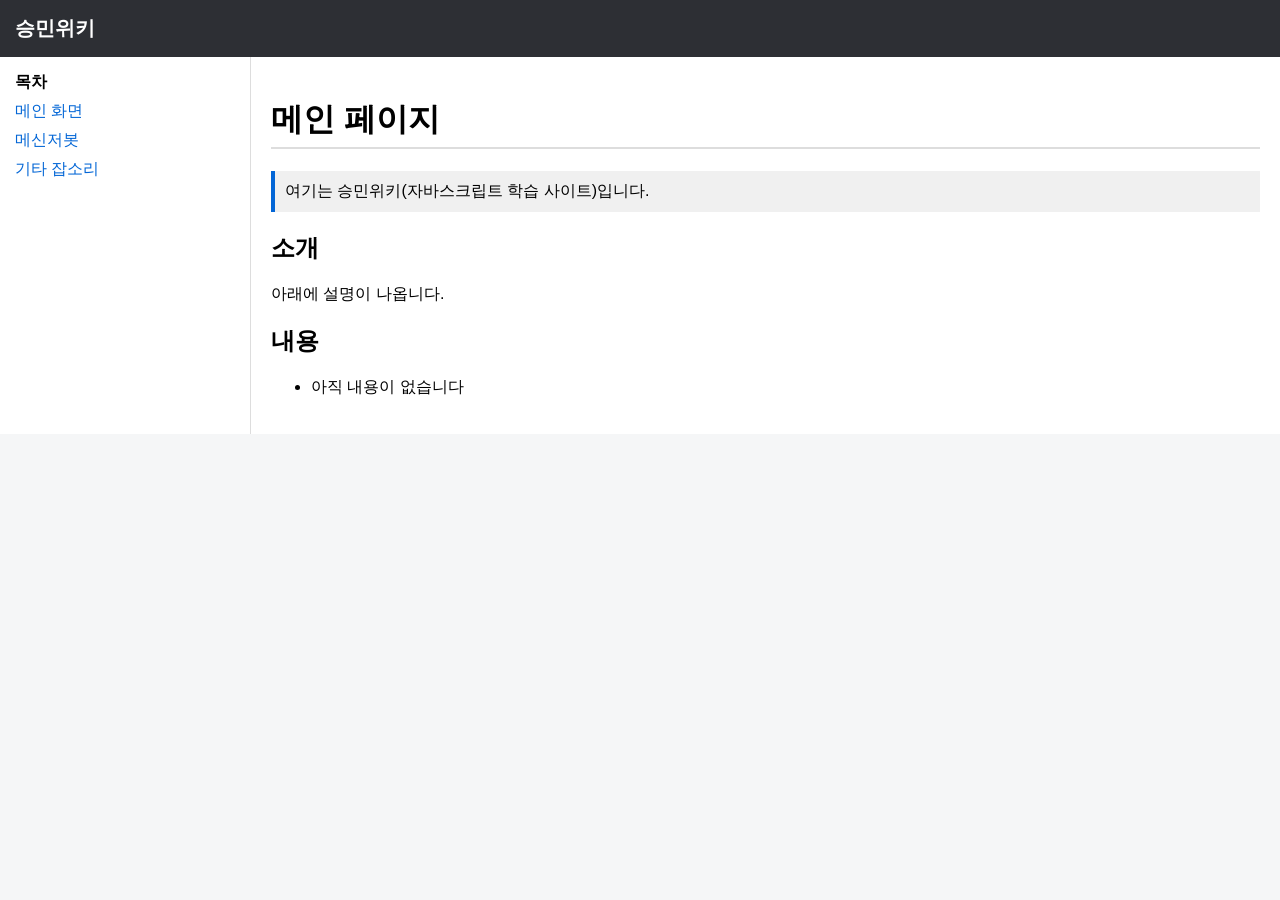
==== index.html @ 6987b263 "Update index.html" ====
<!DOCTYPE html>
<html lang="ko">
<head>
  <meta charset="utf-8">
  <link rel="stylesheet" href="css.css">
  <title>승민위키</title>
</head>
<body>

<header>승민위키</header>

<div class="container">
  <nav>
    <b>목차</b>
    <a href="index.html">메인 화면</a>
    <a href="doc.html"  onclick="send(1)">메신저봇</a>
    <a href="#">기타 잡소리</a>
  </nav>

  <main>
    <h1>메인 페이지</h1>

    <div class="box">
      여기는 승민위키(자바스크립트 학습 사이트)입니다.
    </div>

    <h2>소개</h2>
    <p>아래에 설명이 나옵니다.</p>

    <h2>내용</h2>
    <ul id="content">
      <li>아직 내용이 없습니다</li>
    </ul>

  </main>
</div>

</body>
</html>

<script>
function send(value) {
  localStorage.setItem("page", str(value));
}
</script>
---- css.css ----
body {
      margin: 0;
      font-family: Arial, sans-serif;
      background-color: #f5f6f7;
    }

    header {
      background-color: #2d2f34;
      color: white;
      padding: 15px;
      font-size: 20px;
      font-weight: bold;
    }

    .container {
      display: flex;
    }

    nav {
      width: 220px;
      background: #ffffff;
      border-right: 1px solid #ddd;
      padding: 15px;
    }

    nav a {
      display: block;
      text-decoration: none;
      color: #0366d6;
      margin: 8px 0;
    }

    main {
      flex: 1;
      padding: 20px;
      background: white;
    }

    h1 {
      border-bottom: 2px solid #ddd;
      padding-bottom: 5px;
    }

    .box {
      background: #f0f0f0;
      padding: 10px;
      margin: 10px 0;
      border-left: 4px solid #0366d6;
    }
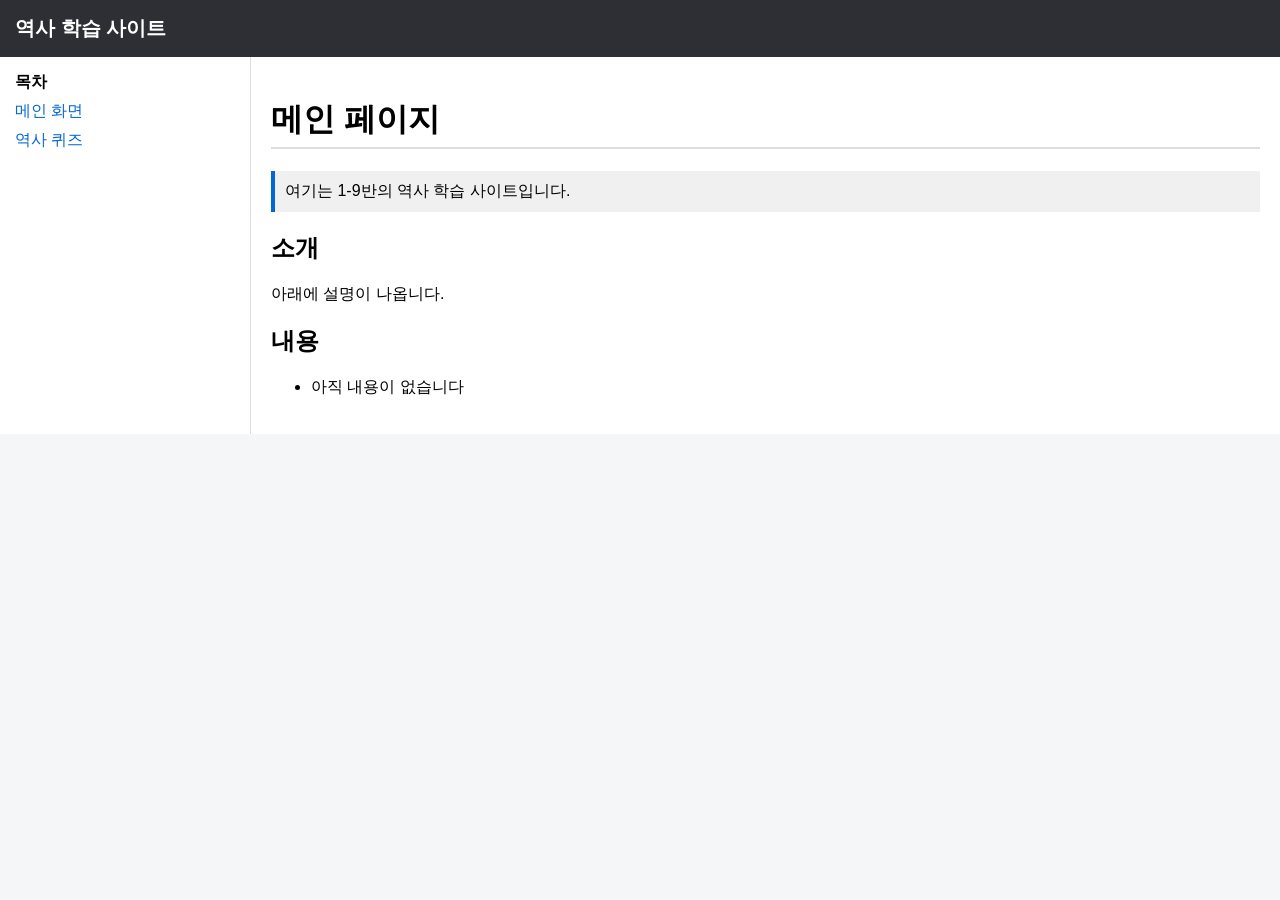
==== commit 35fe2779: "Update title and header for history site" ====
--- a/index.html
+++ b/index.html
@@ -3,25 +3,24 @@
 <head>
   <meta charset="utf-8">
   <link rel="stylesheet" href="css.css">
-  <title>승민위키</title>
+  <title>역사</title>
 </head>
 <body>
 
-<header>승민위키</header>
+<header>역사 학습 사이트</header>
 
 <div class="container">
   <nav>
     <b>목차</b>
     <a href="index.html">메인 화면</a>
-    <a href="doc.html"  onclick="send(1)">메신저봇</a>
-    <a href="#">기타 잡소리</a>
+    <a href="doc.html"  onclick="send(1)">역사 퀴즈</a>
   </nav>
 
   <main>
     <h1>메인 페이지</h1>
 
     <div class="box">
-      여기는 승민위키(자바스크립트 학습 사이트)입니다.
+      여기는 1-9반의 역사 학습 사이트입니다.
     </div>
 
     <h2>소개</h2>
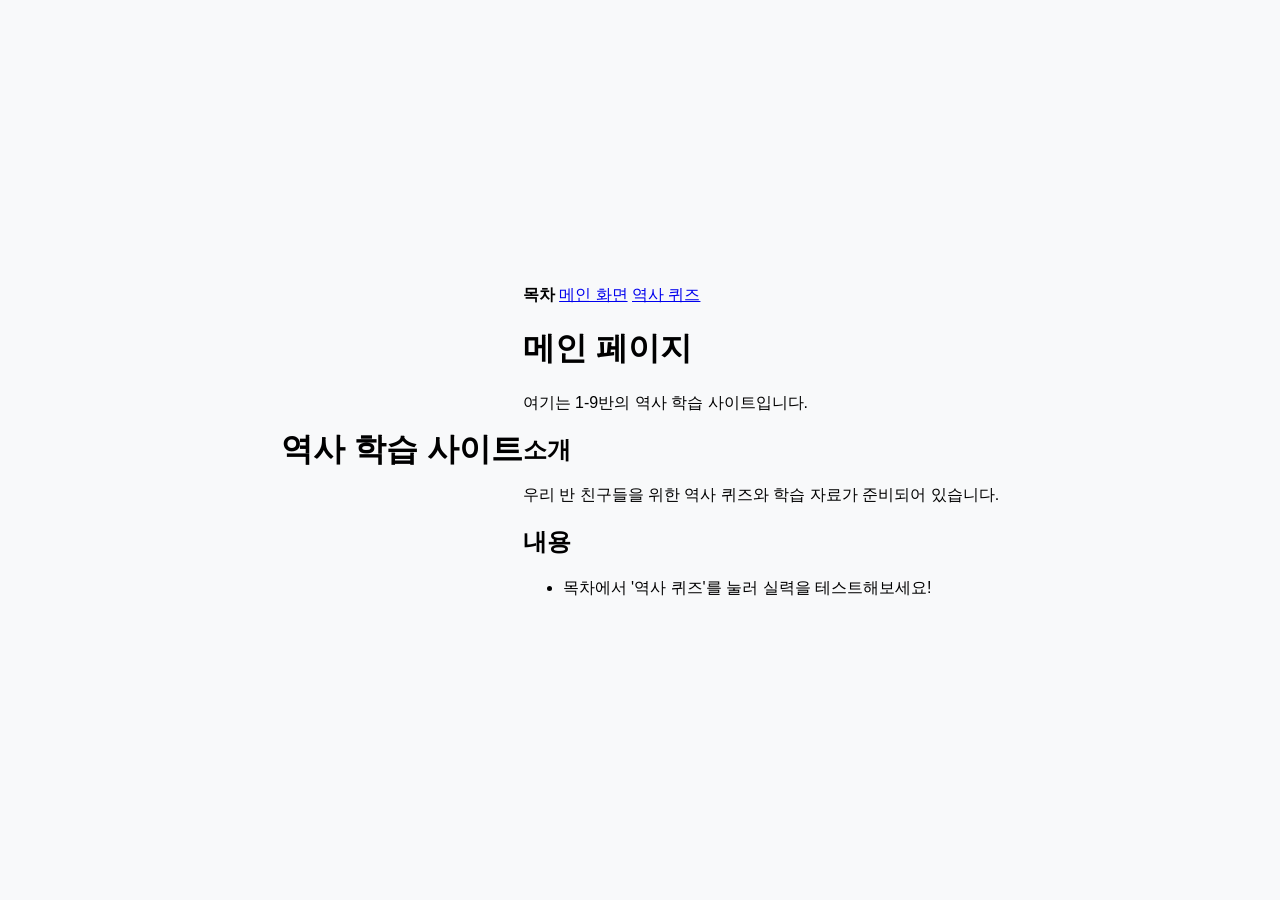
==== commit 3a4e65f8: "Update index.html" ====
--- a/index.html
+++ b/index.html
@@ -3,17 +3,19 @@
 <head>
   <meta charset="utf-8">
   <link rel="stylesheet" href="css.css">
-  <title>역사</title>
+  <title>역사 학습 사이트</title>
 </head>
 <body>
 
-<header>역사 학습 사이트</header>
+<header>
+  <h1>역사 학습 사이트</h1>
+</header>
 
 <div class="container">
   <nav>
     <b>목차</b>
-    <a href="index.html">메인 화면</a>
-    <a href="doc.html"  onclick="send(1)">역사 퀴즈</a>
+    <a href="index.html" onclick="send(0)">메인 화면</a>
+    <a href="doc.html" onclick="send(1)">역사 퀴즈</a>
   </nav>
 
   <main>
@@ -24,21 +26,21 @@
     </div>
 
     <h2>소개</h2>
-    <p>아래에 설명이 나옵니다.</p>
+    <p>우리 반 친구들을 위한 역사 퀴즈와 학습 자료가 준비되어 있습니다.</p>
 
     <h2>내용</h2>
     <ul id="content">
-      <li>아직 내용이 없습니다</li>
+      <li>목차에서 '역사 퀴즈'를 눌러 실력을 테스트해보세요!</li>
     </ul>
-
   </main>
 </div>
 
+<script>
+function send(value) {
+  // str(value) -> String(value)로 수정 (자바스크립트 표준)
+  localStorage.setItem("page", String(value));
+}
+</script>
+
 </body>
 </html>
-
-<script>
-function send(value) {
-  localStorage.setItem("page", str(value));
-}
-</script>
--- a/css.css
+++ b/css.css
@@ -1,50 +1,73 @@
+/* 기본 레이아웃 */
+body {
+  font-family: 'Pretendard', -apple-system, sans-serif;
+  background-color: #f8f9fa;
+  display: flex;
+  justify-content: center;
+  align-items: center;
+  height: 100vh;
+  margin: 0;
+}
 
-    body {
-      margin: 0;
-      font-family: Arial, sans-serif;
-      background-color: #f5f6f7;
-    }
+#header {
+  background: #ffffff;
+  width: 90%;
+  max-width: 450px;
+  border-radius: 20px;
+  box-shadow: 0 10px 25px rgba(0,0,0,0.1);
+  padding: 30px;
+  text-align: center;
+}
 
-    header {
-      background-color: #2d2f34;
-      color: white;
-      padding: 15px;
-      font-size: 20px;
-      font-weight: bold;
-    }
+.hidden {
+  display: none;
+}
 
-    .container {
-      display: flex;
-    }
+/* 버튼 스타일 */
+.btn {
+  background-color: #4CAF50;
+  color: white;
+  border: none;
+  padding: 12px 24px;
+  border-radius: 10px;
+  cursor: pointer;
+  font-size: 16px;
+  margin: 8px;
+  transition: all 0.2s ease;
+  width: 100%;
+}
 
-    nav {
-      width: 220px;
-      background: #ffffff;
-      border-right: 1px solid #ddd;
-      padding: 15px;
-    }
+.btn:hover {
+  background-color: #45a049;
+  transform: translateY(-2px);
+}
 
-    nav a {
-      display: block;
-      text-decoration: none;
-      color: #0366d6;
-      margin: 8px 0;
-    }
+.btn-category {
+  background-color: #007bff;
+}
 
-    main {
-      flex: 1;
-      padding: 20px;
-      background: white;
-    }
+.btn-category:hover {
+  background-color: #0056b3;
+}
 
-    h1 {
-      border-bottom: 2px solid #ddd;
-      padding-bottom: 5px;
-    }
+/* 입력창 스타일 */
+input[type="text"] {
+  width: 100%;
+  padding: 12px;
+  margin: 20px 0;
+  border: 2px solid #e9ecef;
+  border-radius: 10px;
+  box-sizing: border-box; /* 패딩이 너비에 포함되도록 */
+  font-size: 16px;
+  outline: none;
+}
 
-    .box {
-      background: #f0f0f0;
-      padding: 10px;
-      margin: 10px 0;
-      border-left: 4px solid #0366d6;
-    }
+input[type="text"]:focus {
+  border-color: #007bff;
+}
+
+#feedback {
+  height: 24px;
+  margin-top: 10px;
+  font-weight: bold;
+}
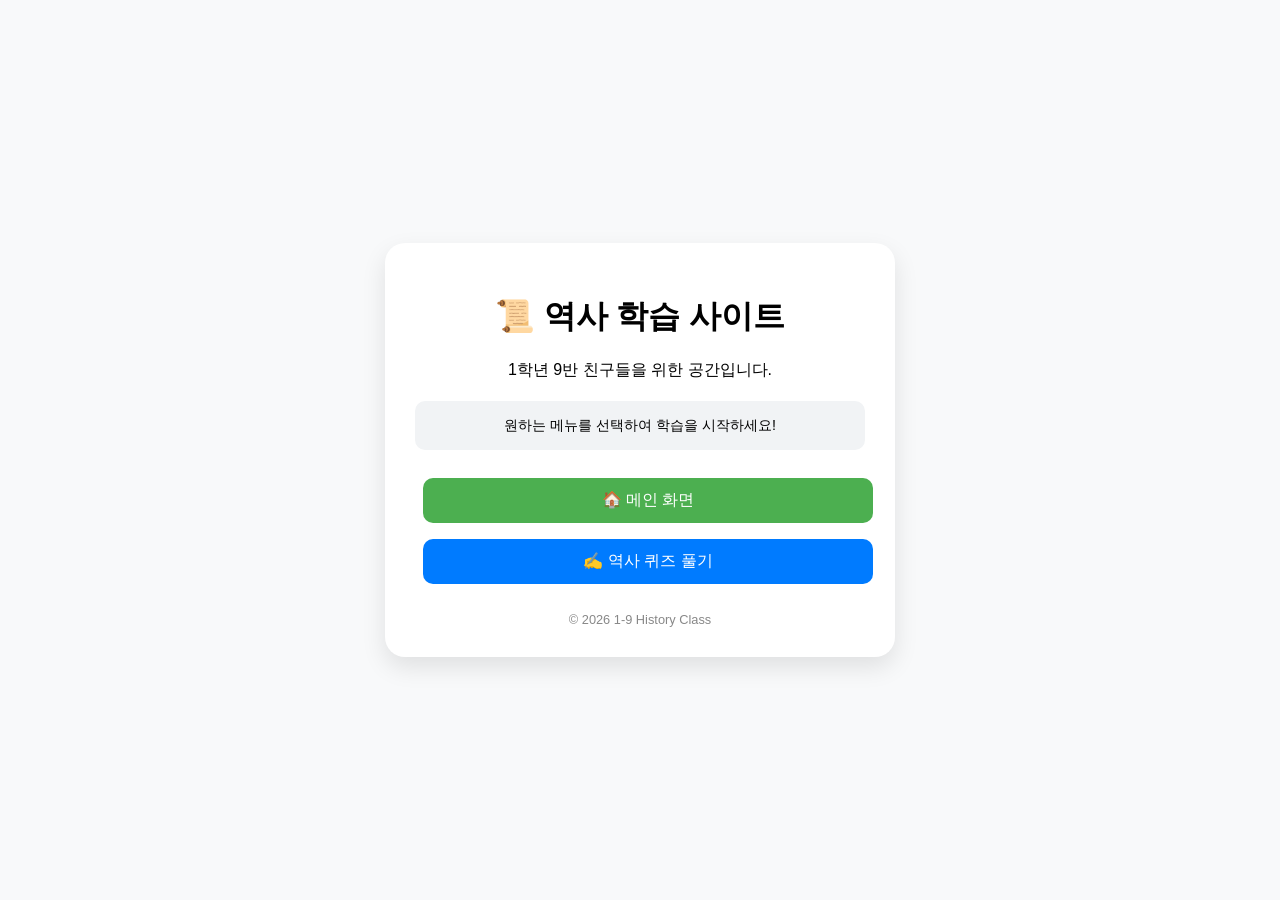
==== commit efd96135: "Update index.html" ====
--- a/index.html
+++ b/index.html
@@ -7,40 +7,32 @@
 </head>
 <body>
 
-<header>
-  <h1>역사 학습 사이트</h1>
-</header>
-
-<div class="container">
-  <nav>
-    <b>목차</b>
-    <a href="index.html" onclick="send(0)">메인 화면</a>
-    <a href="doc.html" onclick="send(1)">역사 퀴즈</a>
-  </nav>
-
-  <main>
-    <h1>메인 페이지</h1>
-
-    <div class="box">
-      여기는 1-9반의 역사 학습 사이트입니다.
+  <div id="header">
+    <h1>📜 역사 학습 사이트</h1>
+    <p>1학년 9반 친구들을 위한 공간입니다.</p>
+    
+    <div class="box" style="margin: 20px 0; padding: 15px; background: #f1f3f5; border-radius: 10px; font-size: 0.9em;">
+      원하는 메뉴를 선택하여 학습을 시작하세요!
     </div>
 
-    <h2>소개</h2>
-    <p>우리 반 친구들을 위한 역사 퀴즈와 학습 자료가 준비되어 있습니다.</p>
+    <div id="menu-area">
+      <button class="btn" onclick="location.href='index.html'">🏠 메인 화면</button>
+      <button class="btn btn-category" onclick="goToQuiz(1)">✍️ 역사 퀴즈 풀기</button>
+    </div>
 
-    <h2>내용</h2>
-    <ul id="content">
-      <li>목차에서 '역사 퀴즈'를 눌러 실력을 테스트해보세요!</li>
-    </ul>
-  </main>
-</div>
+    <div id="footer" style="margin-top: 20px; color: #888; font-size: 0.8em;">
+      &copy; 2026 1-9 History Class
+    </div>
+  </div>
 
-<script>
-function send(value) {
-  // str(value) -> String(value)로 수정 (자바스크립트 표준)
-  localStorage.setItem("page", String(value));
-}
-</script>
+  <script>
+    function goToQuiz(value) {
+      // 로컬 스토리지에 페이지 상태 저장
+      localStorage.setItem("page", String(value));
+      // doc.html로 이동
+      location.href = "doc.html";
+    }
+  </script>
 
 </body>
 </html>
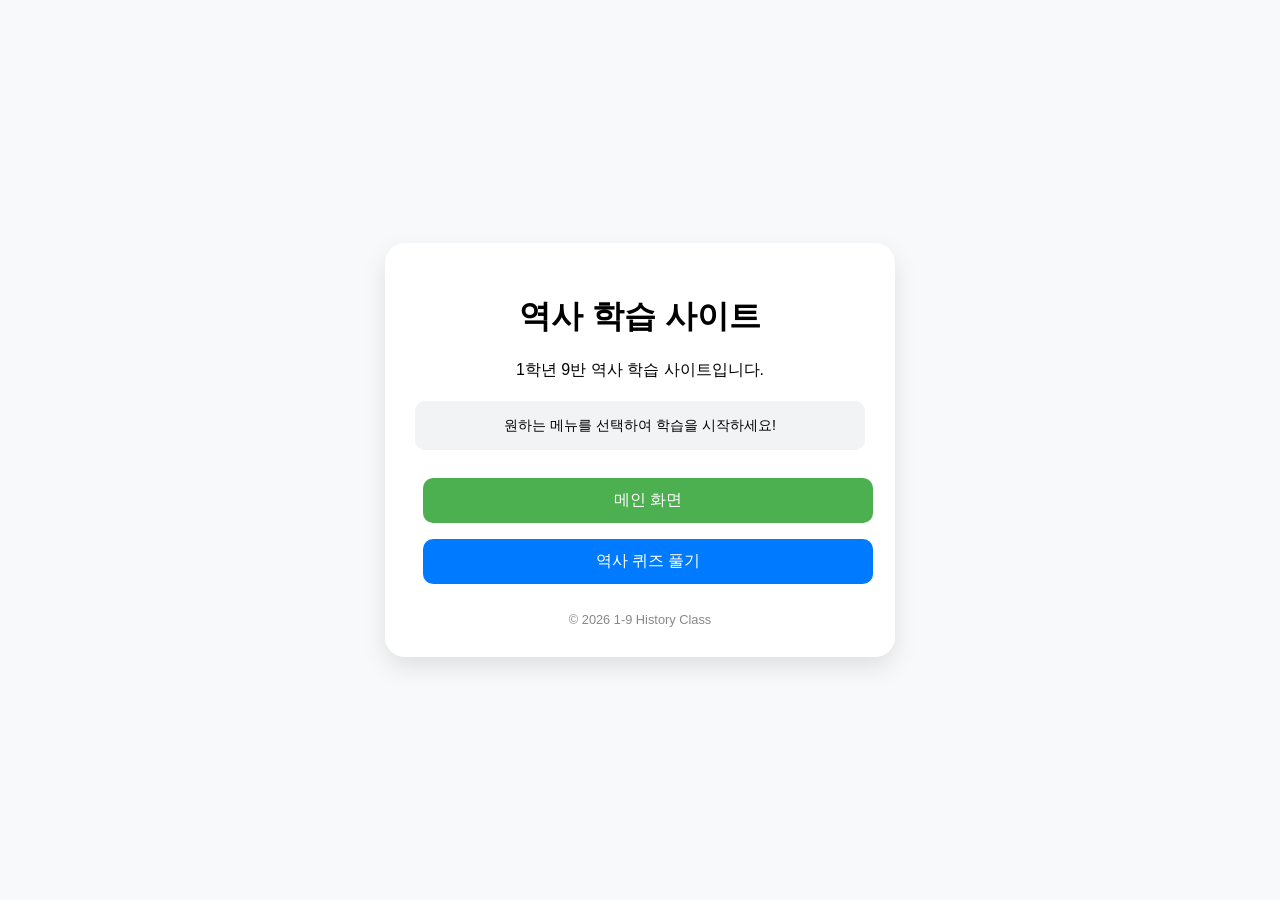
==== commit 151952d2: "Update index.html" ====
--- a/index.html
+++ b/index.html
@@ -8,16 +8,16 @@
 <body>
 
   <div id="header">
-    <h1>📜 역사 학습 사이트</h1>
-    <p>1학년 9반 친구들을 위한 공간입니다.</p>
+    <h1>역사 학습 사이트</h1>
+    <p>1학년 9반 역사 학습 사이트입니다.</p>
     
     <div class="box" style="margin: 20px 0; padding: 15px; background: #f1f3f5; border-radius: 10px; font-size: 0.9em;">
       원하는 메뉴를 선택하여 학습을 시작하세요!
     </div>
 
     <div id="menu-area">
-      <button class="btn" onclick="location.href='index.html'">🏠 메인 화면</button>
-      <button class="btn btn-category" onclick="goToQuiz(1)">✍️ 역사 퀴즈 풀기</button>
+      <button class="btn" onclick="location.href='index.html'">메인 화면</button>
+      <button class="btn btn-category" onclick="goToQuiz(1)"> 역사 퀴즈 풀기</button>
     </div>
 
     <div id="footer" style="margin-top: 20px; color: #888; font-size: 0.8em;">
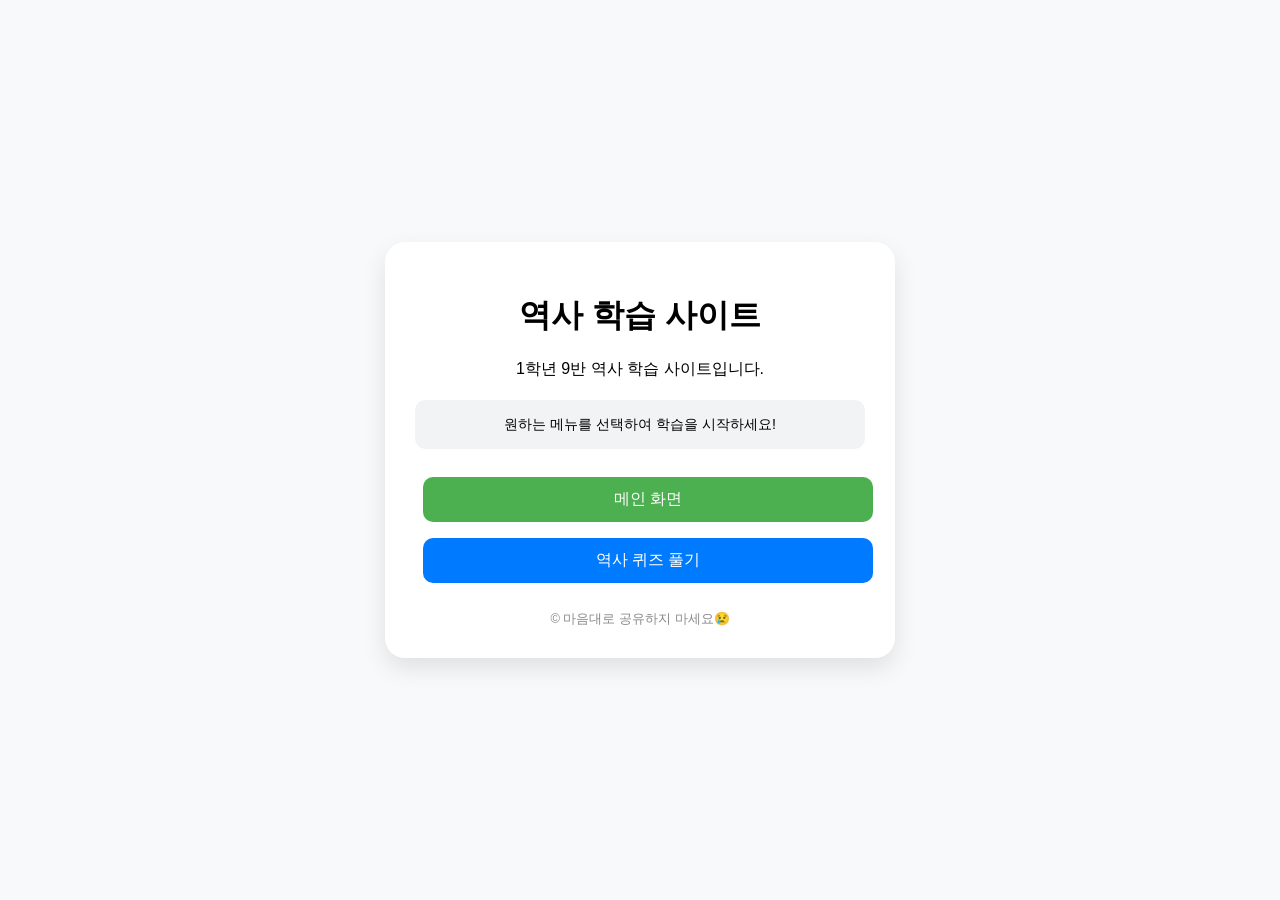
==== commit 06daece4: "Update index.html" ====
--- a/index.html
+++ b/index.html
@@ -3,7 +3,7 @@
 <head>
   <meta charset="utf-8">
   <link rel="stylesheet" href="css.css">
-  <title>역사 학습 사이트</title>
+  <title>승민의 역사 학습 사이트</title>
 </head>
 <body>
 
@@ -21,7 +21,7 @@
     </div>
 
     <div id="footer" style="margin-top: 20px; color: #888; font-size: 0.8em;">
-      &copy; 2026 1-9 History Class
+      &copy; 마음대로 공유하지 마세요😢
     </div>
   </div>
 
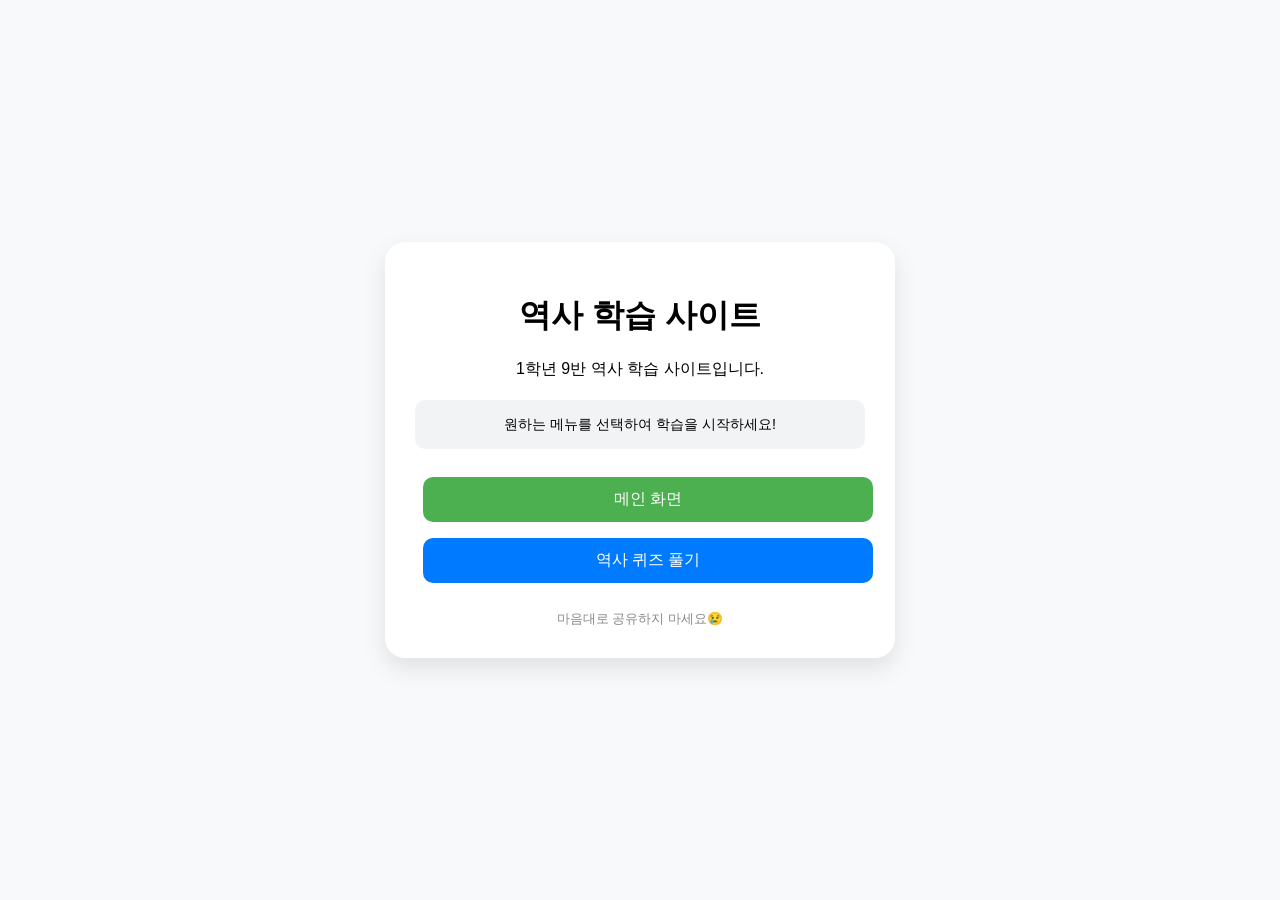
==== commit 4684663c: "Update index.html" ====
--- a/index.html
+++ b/index.html
@@ -21,7 +21,7 @@
     </div>
 
     <div id="footer" style="margin-top: 20px; color: #888; font-size: 0.8em;">
-      &copy; 마음대로 공유하지 마세요😢
+      마음대로 공유하지 마세요😢
     </div>
   </div>
 
